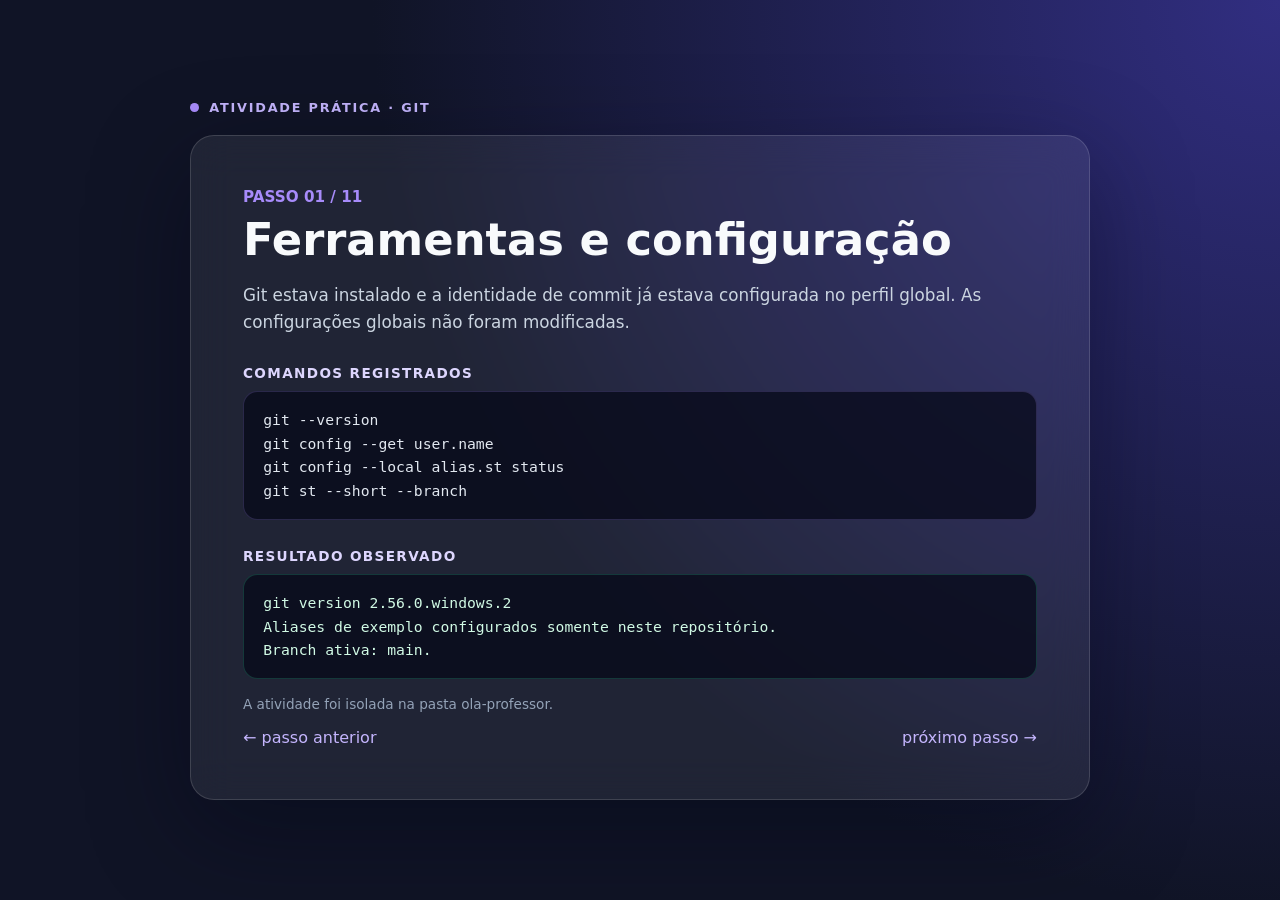
==== docs/evidencias/index.html @ 28690587 "docs: registra passos e evidências da atividade" ====
<!DOCTYPE html>
<html lang="pt-BR">
<head>
  <meta charset="UTF-8">
  <meta name="viewport" content="width=device-width, initial-scale=1.0">
  <title>Evidências da atividade de Git</title>
  <style>
    :root {
      color-scheme: dark;
      font-family: "Segoe UI", system-ui, sans-serif;
      background: #101426;
      color: #f8fafc;
    }

    * { box-sizing: border-box; }

    body {
      min-height: 100vh;
      margin: 0;
      padding: clamp(1.25rem, 5vw, 4rem);
      display: grid;
      place-items: center;
      background: radial-gradient(circle at top right, #312e81 0, #101426 58%);
    }

    main { width: min(100%, 900px); }

    .topline {
      display: flex;
      align-items: center;
      gap: 0.65rem;
      color: #c4b5fd;
      font-size: 0.8rem;
      font-weight: 700;
      letter-spacing: 0.14em;
      text-transform: uppercase;
    }

    .dot { width: 0.55rem; height: 0.55rem; border-radius: 50%; background: #a78bfa; }

    .card {
      margin-top: 1.25rem;
      padding: clamp(1.5rem, 5vw, 3.25rem);
      border: 1px solid rgba(255, 255, 255, 0.14);
      border-radius: 1.5rem;
      background: rgba(255, 255, 255, 0.07);
      box-shadow: 0 30px 100px rgba(3, 5, 20, 0.38);
      backdrop-filter: blur(20px);
    }

    .number { color: #a78bfa; font-size: 0.95rem; font-weight: 700; }
    h1 { margin: 0.55rem 0 0.75rem; font-size: clamp(1.75rem, 5vw, 2.8rem); line-height: 1.12; }
    .summary { max-width: 70ch; color: #cbd5e1; font-size: 1.05rem; line-height: 1.65; }
    h2 { margin: 1.75rem 0 0.65rem; color: #ddd6fe; font-size: 0.85rem; letter-spacing: 0.1em; text-transform: uppercase; }
    pre {
      overflow-x: auto;
      margin: 0;
      padding: 1rem 1.2rem;
      border: 1px solid rgba(167, 139, 250, 0.2);
      border-radius: 0.9rem;
      color: #e2e8f0;
      background: rgba(7, 10, 25, 0.76);
      font: 0.92rem/1.6 ui-monospace, "Cascadia Code", Consolas, monospace;
      white-space: pre-wrap;
    }

    .result { border-color: rgba(52, 211, 153, 0.22); color: #d1fae5; }
    .foot { margin-top: 1.1rem; color: #94a3b8; font-size: 0.85rem; }
    .nav { display: flex; justify-content: space-between; margin-top: 1rem; }
    a { color: #c4b5fd; text-decoration: none; }
    a:hover { text-decoration: underline; }

    @media print {
      :root, body { color: #111827; background: #fff; }
      .card { border-color: #cbd5e1; background: #fff; box-shadow: none; }
      pre { color: #111827; background: #f1f5f9; }
      .summary, .foot { color: #475569; }
    }
  </style>
</head>
<body>
  <main>
    <div class="topline"><span class="dot" aria-hidden="true"></span> Atividade prática · Git</div>
    <section class="card" aria-live="polite">
      <div class="number" id="number"></div>
      <h1 id="title"></h1>
      <p class="summary" id="summary"></p>
      <h2>Comandos registrados</h2>
      <pre id="commands"></pre>
      <h2>Resultado observado</h2>
      <pre class="result" id="result"></pre>
      <div class="foot" id="foot"></div>
      <nav class="nav"><a id="previous" href="#">← passo anterior</a><a id="next" href="#">próximo passo →</a></nav>
    </section>
  </main>
  <script>
    const steps = [
      { id: "01", title: "Ferramentas e configuração", summary: "Git estava instalado e a identidade de commit já estava configurada no perfil global. As configurações globais não foram modificadas.", commands: "git --version\ngit config --get user.name\ngit config --local alias.st status\ngit st --short --branch", result: "git version 2.56.0.windows.2\nAliases de exemplo configurados somente neste repositório.\nBranch ativa: main.", foot: "A atividade foi isolada na pasta ola-professor." },
      { id: "02", title: "Projeto Olá, Professor", summary: "Estrutura criada com HTML, CSS e JavaScript, incluindo saudação por horário, estilo responsivo, animação discreta e .gitignore.", commands: "git init -b main\ngit add index.html style.css app.js .gitignore\ngit commit -m \"feat: cria página olá professor\"", result: "[main 9528fa0] feat: cria página olá professor\n4 arquivos criados · 122 linhas adicionadas\nPágina aberta no navegador local.", foot: "A captura 01 mostra a página executando no navegador." },
      { id: "03", title: "Ciclo básico: add, commit e log", summary: "Uma correção de estilo foi revisada com diff e registrada usando commit -am, que inclui alterações em arquivos já rastreados.", commands: "git diff\ngit commit -am \"fix: melhora contraste da etiqueta\"\ngit log --oneline", result: "6c0b7da fix: melhora contraste da etiqueta\n9528fa0 feat: cria página olá professor\nÁrvore de trabalho limpa após o commit.", foot: "O alias local git st também foi usado para consultar o status." },
      { id: "04", title: "Branches e conflito resolvido", summary: "As branches feature/animacao e main alteraram a mesma linha do título. O merge parou com conflito; a resolução combinou as mensagens e removeu os marcadores.", commands: "git switch -c feature/animacao\ngit switch main\ngit merge feature/animacao\ngit status\ngit add index.html\ngit commit -m \"merge: integra animação e saudação\"", result: "CONFLICT (content): Merge conflict in index.html\n[main 349eacc] merge: integra animação e saudação\nHistórico preserva os dois lados e o commit de merge.", foot: "O texto resolvido foi: “Olá, Professor! Vamos praticar Git.”" },
      { id: "05", title: "Rebase, merge e cherry-pick", summary: "A branch de cores foi rebaseada após um commit independente em main e integrada com --no-ff. Depois, cherry-pick trouxe uma melhoria de acessibilidade específica.", commands: "git switch feature/nova-cor\ngit rebase main\ngit switch main\ngit merge --no-ff feature/nova-cor\ngit cherry-pick feature/acessibilidade-saudacao", result: "Merge preservado no histórico da paleta de cores.\nCommit de acessibilidade aplicado à main após seu avanço.\nGrafo consultado com git lg.", foot: "O rebase foi feito somente em branch local." },
      { id: "06", title: "Recuperação: restore, reset, revert e stash", summary: "Os comandos de recuperação foram exercitados em uma branch de laboratório. O reset --hard descartou somente um commit descartável dessa branch.", commands: "git restore app.js\ngit restore --staged app.js\ngit reset --soft HEAD~1\ngit reset --mixed HEAD\ngit reset --hard HEAD~1\ngit revert --no-edit HEAD\ngit stash push -m \"wip: demonstração de stash\"\ngit stash pop\ngit reflog -8 --oneline", result: "Soft e mixed mantiveram as alterações conforme esperado.\nHard removeu o ensaio isolado; revert criou commit inverso.\nStash foi aplicado e removido da pilha.\nmain não recebeu os commits descartáveis.", foot: "A branch lab/maquina-do-tempo ficou disponível para inspecionar o revert." },
      { id: "07", title: "Bisect e hook pré-commit", summary: "Bisect localizou um commit ruim em uma sequência descartável. Um hook temporário bloqueou o commit de uma linha console.log e foi removido depois da demonstração.", commands: "git bisect start\ngit bisect bad\ngit bisect good main\ngit bisect good\ngit bisect reset\ngit fsck --full\ngit clean -fdn", result: "ea866bb é o primeiro commit ruim no ensaio de bisect.\nO hook recusou o commit com: Remova console.log antes de commitar.\nO ensaio e o hook não ficaram na branch main.", foot: "git clean foi consultado apenas com -n (simulação), sem apagar arquivos." },
      { id: "08", title: "Branches, worktree e tag", summary: "O grafo foi consultado, um worktree auxiliar foi criado e removido, e a versão final recebeu tags local e anotada.", commands: "git log --oneline --graph --decorate --all\ngit worktree add ../ola-professor-worktree feature/worktree-demo\ngit worktree list\ngit worktree remove ../ola-professor-worktree\ngit tag v1.0.0 -m \"versão inicial\"\ngit tag v1.0.0-beta", result: "Worktree auxiliar removido após a inspeção.\nTags v1.0.0 e v1.0.0-beta disponíveis localmente.", foot: "As tags serão enviadas ao remote local junto com a documentação." },
      { id: "09", title: "Remote, push, fetch e clone", summary: "Para praticar operações remotas sem credenciais GitHub, foi usado um repositório bare local separado da pasta do projeto.", commands: "git remote add origin ../ola-professor-remoto.git\ngit push -u origin main\ngit fetch --all\ngit clone --depth 1 <remote-local> <pasta-temporária>\ngit branch -vv", result: "origin/main recebeu a branch main.\nClone raso local abriu em main e apontou para origin/main.\nEste remote é local; não é uma publicação no GitHub.", foot: "Para usar GitHub, substitua origin pela URL do repositório da sua conta." },
      { id: "10", title: "Deploy no Vercel", summary: "A sessão do Vercel CLI estava autenticada. O primeiro deploy da pasta criou o projeto e foi promovido automaticamente para produção.", commands: "vercel.cmd --yes\ncurl.exe -I -L https://ola-professor-cyan.vercel.app", result: "Produção: https://ola-professor-cyan.vercel.app\nHTTP/1.1 200 OK\nProjeto Vercel: otaviomrs-projects/ola-professor", foot: "A URL de produção foi aberta no navegador e respondeu sem autenticação." },
      { id: "11", title: "Documentação e evidências", summary: "Este painel organiza capturas de tela das principais etapas. A captura 01 é a página real da atividade; as demais registram os comandos e resultados no navegador.", commands: "docs/DOCUMENTACAO_ATIVIDADE.md\ndocs/evidencias/index.html\ngit status --short --branch\ngit log --oneline --graph --decorate --all", result: "13 capturas PNG documentam a execução.\nA documentação e as capturas estão no GitHub com o código.\nmain e as tags v1.0.0 / v1.0.0-beta foram enviadas.", foot: "Cada captura de etapa tem um arquivo PNG próprio." }
    ];

    const params = new URLSearchParams(location.search);
    const selected = params.get("passo") || "01";
    const index = Math.max(0, steps.findIndex((step) => step.id === selected));
    const step = steps[index];
    document.title = `${step.id} · ${step.title} — Evidências Git`;
    document.getElementById("number").textContent = `PASSO ${step.id} / ${steps.length}`;
    document.getElementById("title").textContent = step.title;
    document.getElementById("summary").textContent = step.summary;
    document.getElementById("commands").textContent = step.commands;
    document.getElementById("result").textContent = step.result;
    document.getElementById("foot").textContent = step.foot;
    document.getElementById("previous").href = `?passo=${steps[Math.max(0, index - 1)].id}`;
    document.getElementById("next").href = `?passo=${steps[Math.min(steps.length - 1, index + 1)].id}`;
  </script>
</body>
</html>
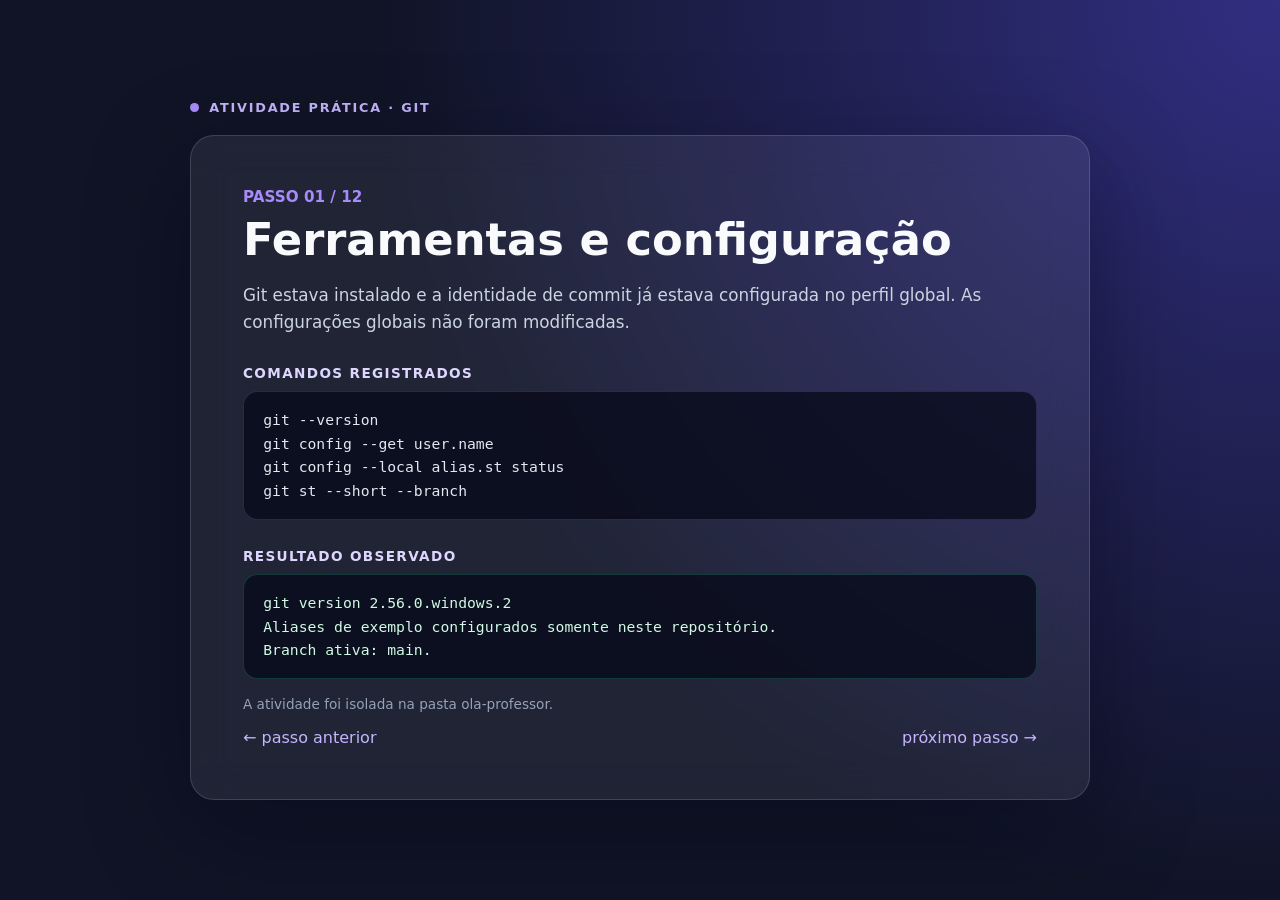
==== commit 26eaa2b6: "docs: registra integração automática da Vercel" ====
--- a/docs/evidencias/index.html
+++ b/docs/evidencias/index.html
@@ -104,8 +104,9 @@
       { id: "07", title: "Bisect e hook pré-commit", summary: "Bisect localizou um commit ruim em uma sequência descartável. Um hook temporário bloqueou o commit de uma linha console.log e foi removido depois da demonstração.", commands: "git bisect start\ngit bisect bad\ngit bisect good main\ngit bisect good\ngit bisect reset\ngit fsck --full\ngit clean -fdn", result: "ea866bb é o primeiro commit ruim no ensaio de bisect.\nO hook recusou o commit com: Remova console.log antes de commitar.\nO ensaio e o hook não ficaram na branch main.", foot: "git clean foi consultado apenas com -n (simulação), sem apagar arquivos." },
       { id: "08", title: "Branches, worktree e tag", summary: "O grafo foi consultado, um worktree auxiliar foi criado e removido, e a versão final recebeu tags local e anotada.", commands: "git log --oneline --graph --decorate --all\ngit worktree add ../ola-professor-worktree feature/worktree-demo\ngit worktree list\ngit worktree remove ../ola-professor-worktree\ngit tag v1.0.0 -m \"versão inicial\"\ngit tag v1.0.0-beta", result: "Worktree auxiliar removido após a inspeção.\nTags v1.0.0 e v1.0.0-beta disponíveis localmente.", foot: "As tags serão enviadas ao remote local junto com a documentação." },
       { id: "09", title: "Remote, push, fetch e clone", summary: "Para praticar operações remotas sem credenciais GitHub, foi usado um repositório bare local separado da pasta do projeto.", commands: "git remote add origin ../ola-professor-remoto.git\ngit push -u origin main\ngit fetch --all\ngit clone --depth 1 <remote-local> <pasta-temporária>\ngit branch -vv", result: "origin/main recebeu a branch main.\nClone raso local abriu em main e apontou para origin/main.\nEste remote é local; não é uma publicação no GitHub.", foot: "Para usar GitHub, substitua origin pela URL do repositório da sua conta." },
-      { id: "10", title: "Deploy no Vercel", summary: "A sessão do Vercel CLI estava autenticada. O primeiro deploy da pasta criou o projeto e foi promovido automaticamente para produção.", commands: "vercel.cmd --yes\ncurl.exe -I -L https://ola-professor-cyan.vercel.app", result: "Produção: https://ola-professor-cyan.vercel.app\nHTTP/1.1 200 OK\nProjeto Vercel: otaviomrs-projects/ola-professor", foot: "A URL de produção foi aberta no navegador e respondeu sem autenticação." },
-      { id: "11", title: "Documentação e evidências", summary: "Este painel organiza capturas de tela das principais etapas. A captura 01 é a página real da atividade; as demais registram os comandos e resultados no navegador.", commands: "docs/DOCUMENTACAO_ATIVIDADE.md\ndocs/evidencias/index.html\ngit status --short --branch\ngit log --oneline --graph --decorate --all", result: "13 capturas PNG documentam a execução.\nA documentação e as capturas estão no GitHub com o código.\nmain e as tags v1.0.0 / v1.0.0-beta foram enviadas.", foot: "Cada captura de etapa tem um arquivo PNG próprio." }
+      { id: "10", title: "Deploy no Vercel", summary: "A CLI autenticada publicou a primeira versão e depois refez o deploy de produção após o push ao GitHub.", commands: "vercel.cmd --yes\ngit push origin main\nvercel.cmd --prod --yes\ncurl.exe -I -L https://ola-professor-cyan.vercel.app", result: "Projeto: otaviomrs-projects/ola-professor\nDeploy final: Ready\nHTTP/1.1 200 OK\nProdução: https://ola-professor-cyan.vercel.app", foot: "O endereço de produção foi confirmado no navegador e por requisição HTTP." },
+      { id: "11", title: "GitHub e documentação final", summary: "main, as branches de funcionalidade e as duas tags foram enviadas ao repositório do usuário; a produção também está no ar.", commands: "git push origin main\ngit push origin --tags\ngit status --short --branch\ngit log --oneline --graph --decorate --all", result: "GitHub: github.com/OtavioMR/SilvioFatecGit\nmain e três branches de funcionalidade publicadas.\nTags v1.0.0 e v1.0.0-beta enviadas.\nProdução: https://ola-professor-cyan.vercel.app", foot: "A captura final registra as evidências incluídas no repositório." },
+      { id: "12", title: "Integração automática GitHub → Vercel", summary: "Após o login no painel, confirmei que o projeto está conectado ao repositório OtavioMR/SilvioFatecGit. A página de deploys mostra um deploy Ready originado de um commit do GitHub.", commands: "Vercel → Project Settings → Git\nRepositório: OtavioMR/SilvioFatecGit\nVercel → Deployments\nCommit: d327c47 · branch main", result: "Repositório conectado ao projeto ola-professor.\nDeploy de produção originado por github/OtavioMR.\nStatus do deploy: Ready.\nIntegração automática confirmada para os pushes ao main.", foot: "Capturas reais do painel: 15-vercel-deploy-github.png e 16-vercel-repositorio-conectado.png." }
     ];
 
     const params = new URLSearchParams(location.search);
